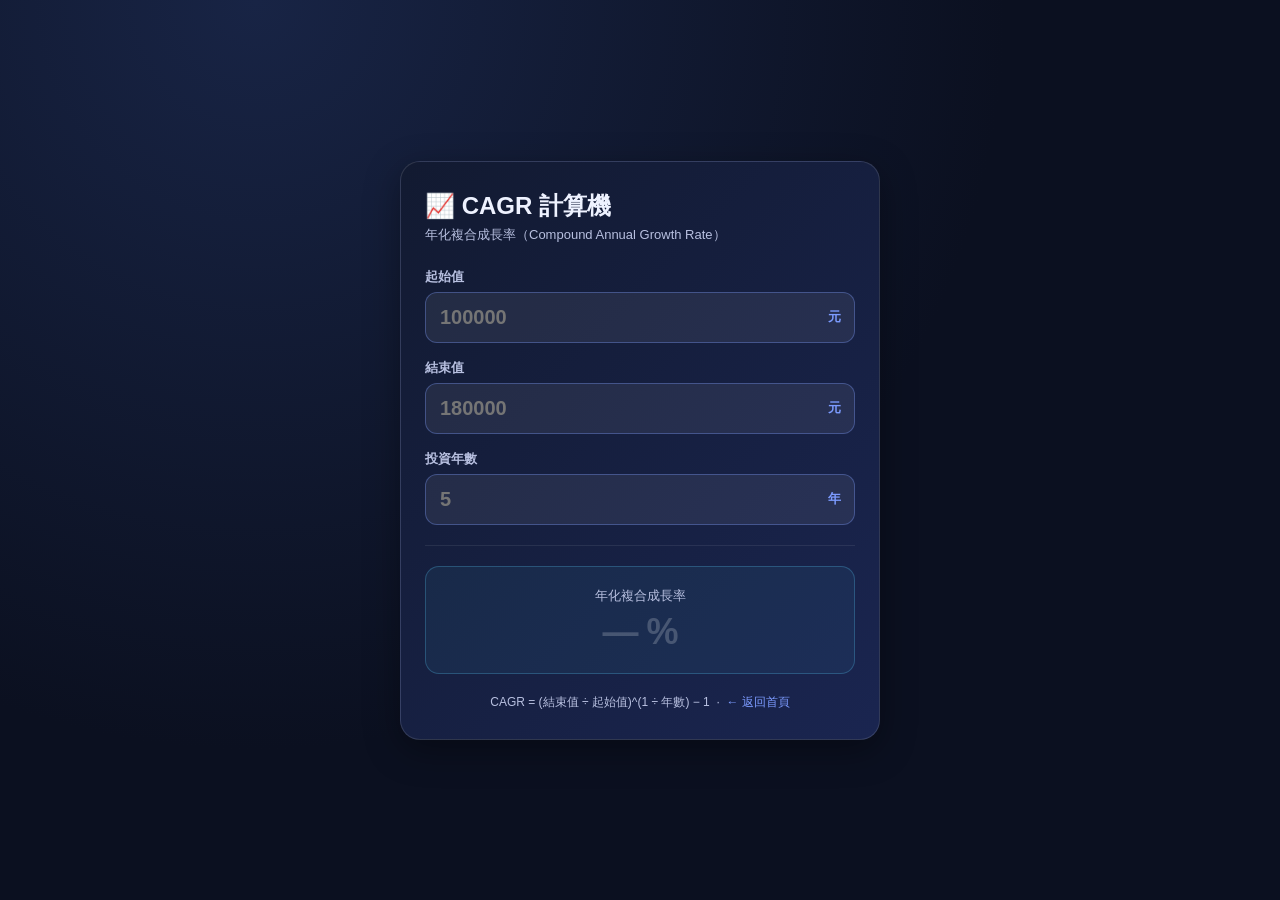
==== cagr/index.html @ 400e2713 "feat: add CAGR calculator, add to top of index" ====
<!doctype html>
<html lang="zh-Hant">
<head>
  <meta charset="utf-8" />
  <meta name="viewport" content="width=device-width, initial-scale=1" />
  <title>年化複合成長率 CAGR 計算機</title>
  <style>
    :root {
      --bg: #0b1020;
      --card: #121a31;
      --card2: #1a2550;
      --text: #eef2ff;
      --muted: #b8c0e0;
      --accent: #7c9bff;
      --accent2: #59d0ff;
    }
    * { box-sizing: border-box; }
    body {
      margin: 0;
      min-height: 100vh;
      font-family: -apple-system, BlinkMacSystemFont, "Segoe UI", Roboto, "Noto Sans TC", sans-serif;
      background: radial-gradient(circle at 20% 0%, #182445 0%, var(--bg) 55%);
      color: var(--text);
      display: grid;
      place-items: center;
      padding: 20px;
    }
    .wrap { width: min(480px, 100%); }
    .card {
      background: linear-gradient(135deg, var(--card), var(--card2));
      border: 1px solid rgba(255,255,255,.12);
      border-radius: 20px;
      padding: 28px 24px;
      box-shadow: 0 10px 35px rgba(0,0,0,.35);
    }
    h1 { margin: 0 0 4px; font-size: 24px; }
    .sub { margin: 0 0 24px; font-size: 13px; color: var(--muted); }

    .field { margin-bottom: 16px; }
    label { display: block; font-size: 13px; color: var(--muted); margin-bottom: 6px; font-weight: 600; }
    .input-wrap {
      position: relative;
      display: flex;
      align-items: center;
    }
    .unit {
      position: absolute; right: 14px;
      font-size: 13px; font-weight: 700; color: var(--accent);
      pointer-events: none; user-select: none;
    }
    input[type="number"] {
      width: 100%;
      padding: 13px 52px 13px 14px;
      background: rgba(255,255,255,.07);
      border: 1px solid rgba(124,155,255,.35);
      border-radius: 12px;
      color: var(--text);
      font-size: 20px;
      font-weight: 700;
      outline: none;
      transition: border-color .15s;
      -moz-appearance: textfield;
    }
    input[type="number"]::-webkit-inner-spin-button,
    input[type="number"]::-webkit-outer-spin-button { -webkit-appearance: none; }
    input[type="number"]:focus { border-color: rgba(89,208,255,.6); }

    .divider {
      border: none;
      border-top: 1px solid rgba(255,255,255,.08);
      margin: 20px 0;
    }

    .result-box {
      background: rgba(89,208,255,.06);
      border: 1px solid rgba(89,208,255,.25);
      border-radius: 14px;
      padding: 20px;
      text-align: center;
    }
    .result-label { font-size: 13px; color: var(--muted); margin-bottom: 6px; }
    .result-value {
      font-size: 48px;
      font-weight: 800;
      color: var(--accent2);
      letter-spacing: -1px;
    }
    .result-value.negative { color: #ff7c7c; }
    .result-value.empty { color: rgba(255,255,255,.2); font-size: 36px; }

    .formula {
      margin-top: 12px;
      font-size: 12px;
      color: var(--muted);
      text-align: center;
    }

    .footer { margin-top: 20px; font-size: 12px; color: var(--muted); text-align: center; }
    .footer a { color: var(--accent); text-decoration: none; }
    .footer a:hover { text-decoration: underline; }
  </style>
</head>
<body>
<main class="wrap">
  <div class="card">
    <h1>📈 CAGR 計算機</h1>
    <p class="sub">年化複合成長率（Compound Annual Growth Rate）</p>

    <div class="field">
      <label>起始值</label>
      <div class="input-wrap">
        <input type="number" id="start" placeholder="100000" min="0" />
        <span class="unit">元</span>
      </div>
    </div>

    <div class="field">
      <label>結束值</label>
      <div class="input-wrap">
        <input type="number" id="end" placeholder="180000" min="0" />
        <span class="unit">元</span>
      </div>
    </div>

    <div class="field">
      <label>投資年數</label>
      <div class="input-wrap">
        <input type="number" id="years" placeholder="5" min="0.01" step="0.5" />
        <span class="unit">年</span>
      </div>
    </div>

    <hr class="divider" />

    <div class="result-box">
      <div class="result-label">年化複合成長率</div>
      <div class="result-value empty" id="result">— %</div>
    </div>

    <div class="formula" id="formula"></div>

    <div class="footer">
      CAGR = (結束值 ÷ 起始值)^(1 ÷ 年數) − 1 &nbsp;·&nbsp;
      <a href="https://clare-le.github.io">← 返回首頁</a>
    </div>
  </div>
</main>

<script>
  const startEl = document.getElementById('start');
  const endEl = document.getElementById('end');
  const yearsEl = document.getElementById('years');
  const resultEl = document.getElementById('result');
  const formulaEl = document.getElementById('formula');

  function calc() {
    const s = parseFloat(startEl.value);
    const e = parseFloat(endEl.value);
    const y = parseFloat(yearsEl.value);

    if (!s || !e || !y || s <= 0 || y <= 0) {
      resultEl.textContent = '— %';
      resultEl.className = 'result-value empty';
      formulaEl.textContent = '';
      return;
    }

    const cagr = Math.pow(e / s, 1 / y) - 1;
    const pct = (cagr * 100).toFixed(2);

    resultEl.textContent = (cagr >= 0 ? '+' : '') + pct + ' %';
    resultEl.className = 'result-value' + (cagr < 0 ? ' negative' : '');

    const gain = e - s;
    const gainSign = gain >= 0 ? '+' : '';
    formulaEl.textContent = `總報酬 ${gainSign}${((e/s - 1)*100).toFixed(1)}%，${y} 年，總損益 ${gainSign}${gain.toLocaleString()} 元`;
  }

  startEl.addEventListener('input', calc);
  endEl.addEventListener('input', calc);
  yearsEl.addEventListener('input', calc);
</script>
</body>
</html>
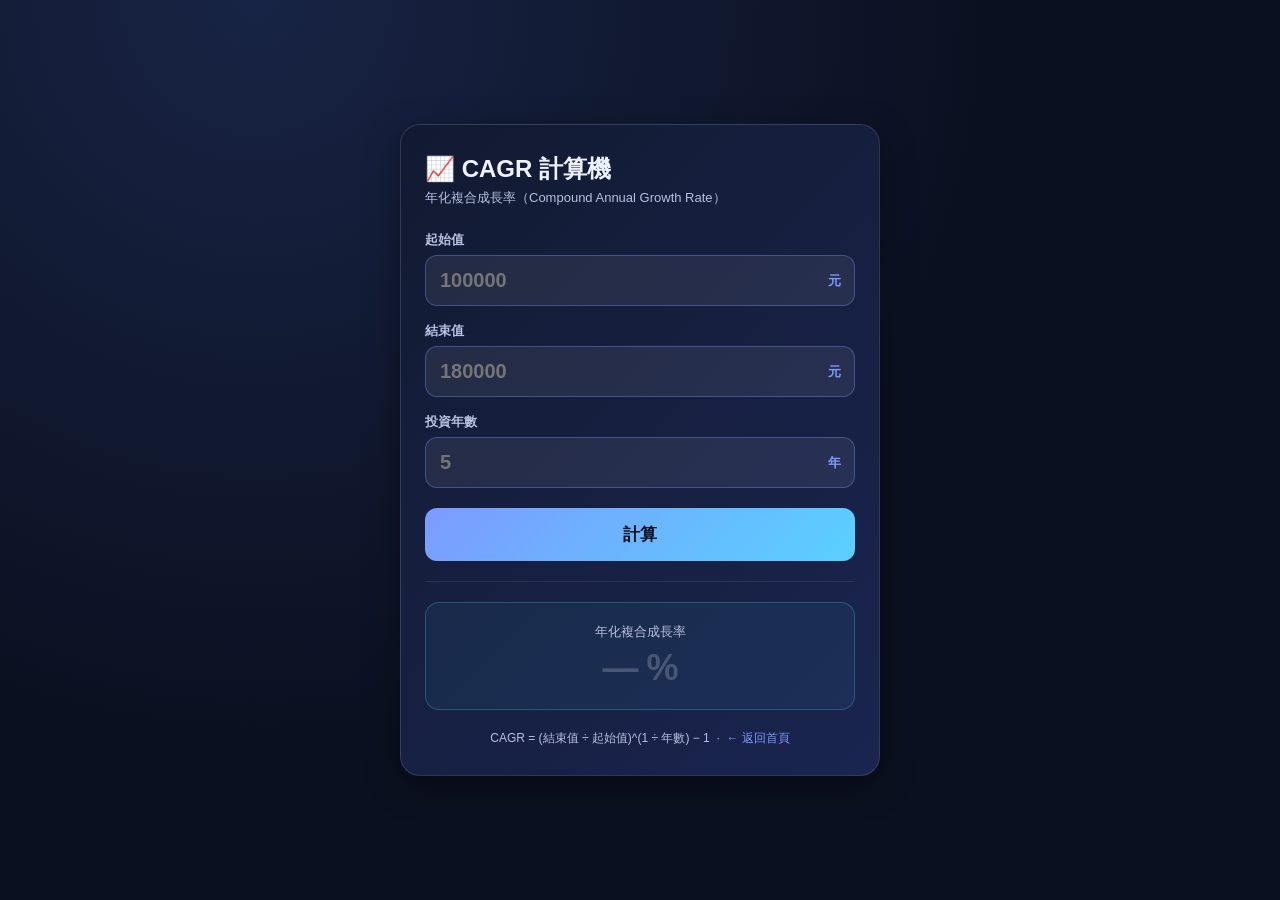
==== commit 5752fa88: "fix: add 計算 button, support Enter key" ====
--- a/cagr/index.html
+++ b/cagr/index.html
@@ -95,6 +95,23 @@
       text-align: center;
     }
 
+    .btn {
+      display: block;
+      width: 100%;
+      margin: 20px 0 0;
+      padding: 15px;
+      border: none;
+      border-radius: 12px;
+      background: linear-gradient(135deg, var(--accent), var(--accent2));
+      color: #0b1020;
+      font-size: 17px;
+      font-weight: 800;
+      cursor: pointer;
+      transition: opacity .15s, transform .1s;
+    }
+    .btn:hover { opacity: .9; transform: translateY(-1px); }
+    .btn:active { transform: translateY(0); }
+
     .footer { margin-top: 20px; font-size: 12px; color: var(--muted); text-align: center; }
     .footer a { color: var(--accent); text-decoration: none; }
     .footer a:hover { text-decoration: underline; }
@@ -130,6 +147,8 @@
       </div>
     </div>
 
+    <button class="btn" id="calcBtn">計算</button>
+
     <hr class="divider" />
 
     <div class="result-box">
@@ -176,9 +195,8 @@
     formulaEl.textContent = `總報酬 ${gainSign}${((e/s - 1)*100).toFixed(1)}%，${y} 年，總損益 ${gainSign}${gain.toLocaleString()} 元`;
   }
 
-  startEl.addEventListener('input', calc);
-  endEl.addEventListener('input', calc);
-  yearsEl.addEventListener('input', calc);
+  document.getElementById('calcBtn').addEventListener('click', calc);
+  [startEl, endEl, yearsEl].forEach(el => el.addEventListener('keydown', e => { if (e.key === 'Enter') calc(); }));
 </script>
 </body>
 </html>
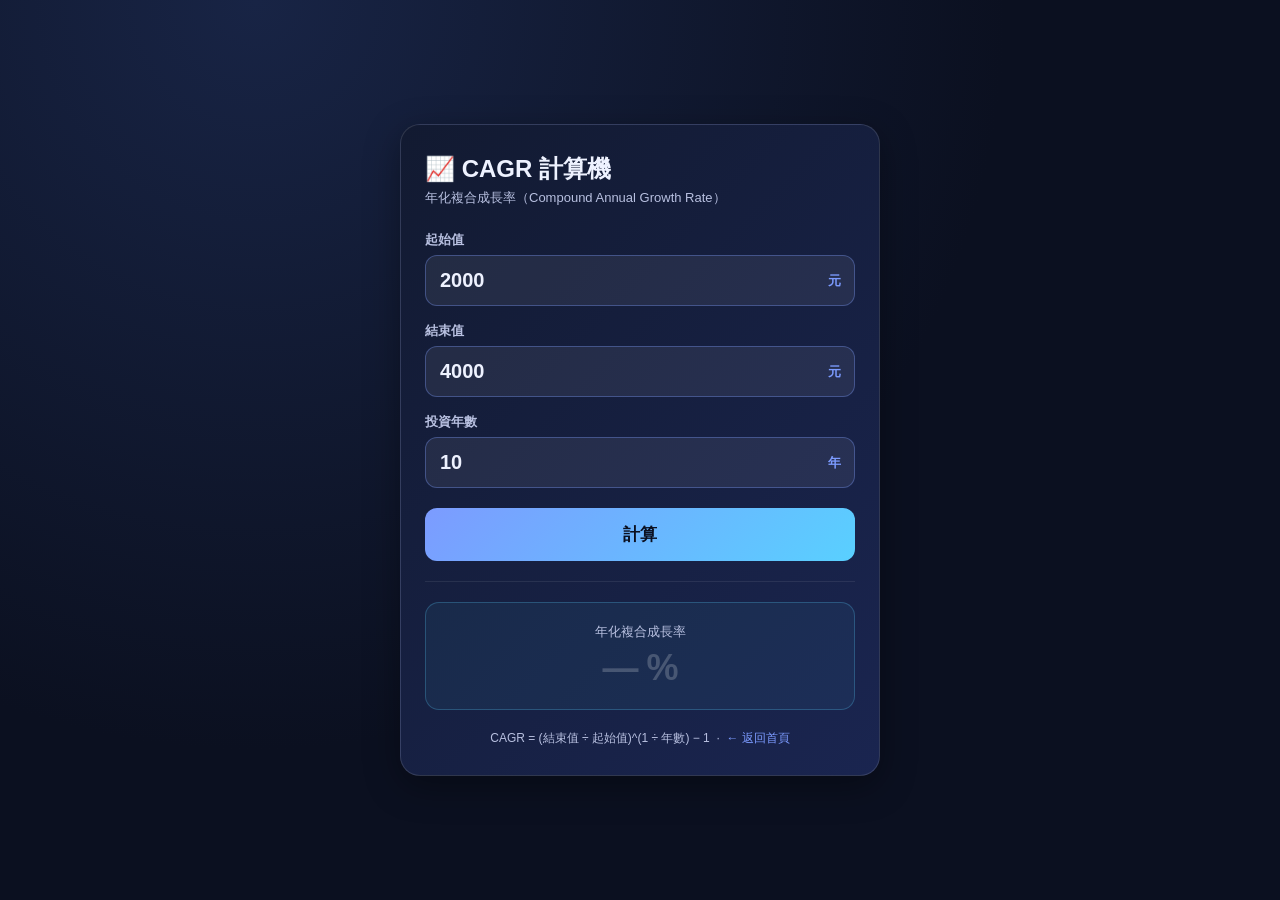
==== commit 3c7173af: "fix: set default values (2000/4000/10yr)" ====
--- a/cagr/index.html
+++ b/cagr/index.html
@@ -126,7 +126,7 @@
     <div class="field">
       <label>起始值</label>
       <div class="input-wrap">
-        <input type="number" id="start" placeholder="100000" min="0" />
+        <input type="number" id="start" value="2000" min="0" />
         <span class="unit">元</span>
       </div>
     </div>
@@ -134,7 +134,7 @@
     <div class="field">
       <label>結束值</label>
       <div class="input-wrap">
-        <input type="number" id="end" placeholder="180000" min="0" />
+        <input type="number" id="end" value="4000" min="0" />
         <span class="unit">元</span>
       </div>
     </div>
@@ -142,7 +142,7 @@
     <div class="field">
       <label>投資年數</label>
       <div class="input-wrap">
-        <input type="number" id="years" placeholder="5" min="0.01" step="0.5" />
+        <input type="number" id="years" value="10" min="0.01" step="0.5" />
         <span class="unit">年</span>
       </div>
     </div>
@@ -177,7 +177,7 @@
     const e = parseFloat(endEl.value);
     const y = parseFloat(yearsEl.value);
 
-    if (!s || !e || !y || s <= 0 || y <= 0) {
+    if (isNaN(s) || isNaN(e) || isNaN(y) || s <= 0 || e <= 0 || y <= 0) {
       resultEl.textContent = '— %';
       resultEl.className = 'result-value empty';
       formulaEl.textContent = '';
